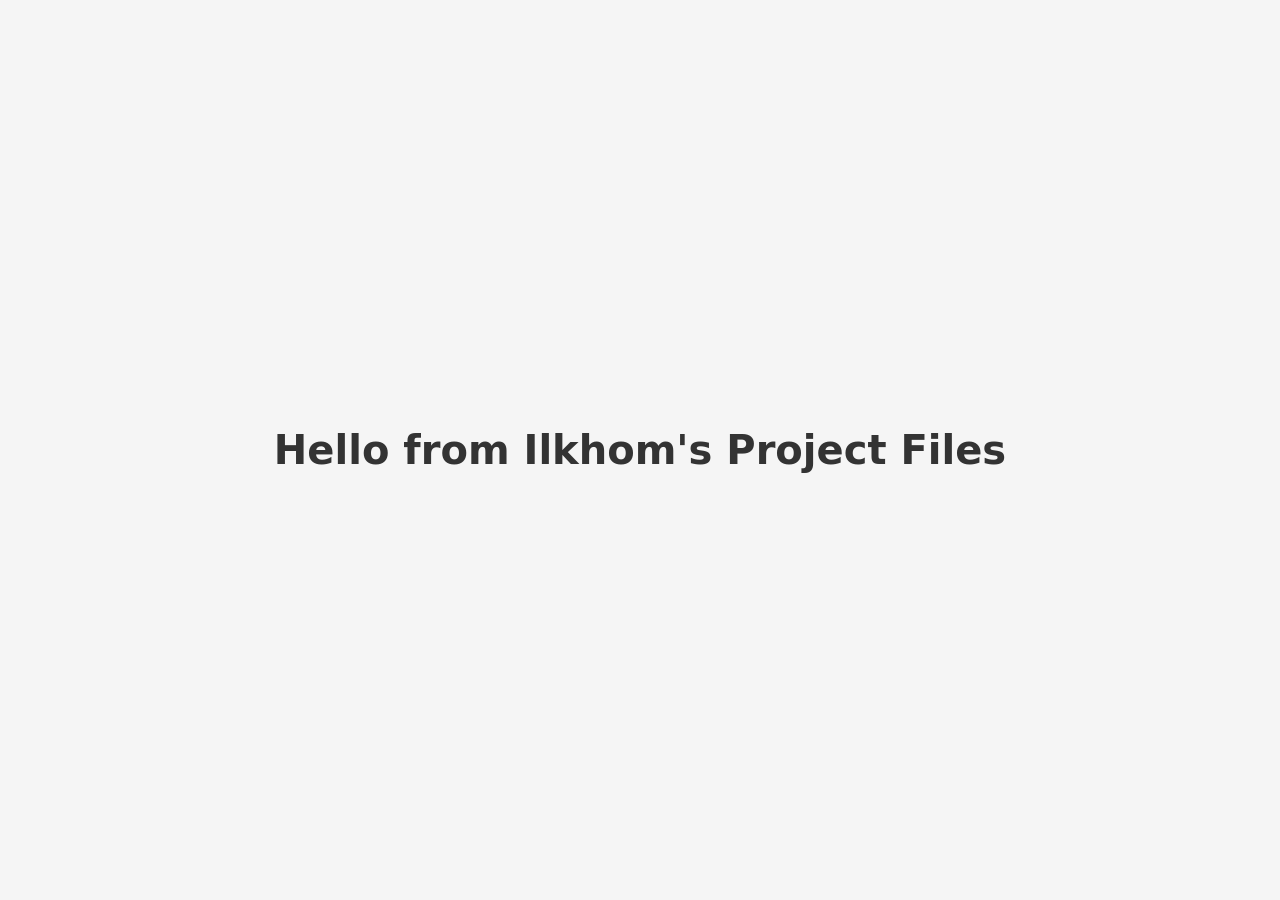
==== index.html @ 96d70157 "Add index.html with welcome heading Co-Authored-By: Claude Opus 4.6 (1M context) <noreply@anthropic." ====
<!DOCTYPE html>
<html lang="en">
<head>
    <meta charset="UTF-8">
    <meta name="viewport" content="width=device-width, initial-scale=1.0">
    <title>Ilkhom's Project Files</title>
    <style>
        body {
            font-family: system-ui, -apple-system, sans-serif;
            display: flex;
            justify-content: center;
            align-items: center;
            min-height: 100vh;
            margin: 0;
            background: #f5f5f5;
        }
        h1 {
            font-size: 2.5rem;
            color: #333;
        }
    </style>
</head>
<body>
    <h1>Hello from Ilkhom's Project Files</h1>
</body>
</html>
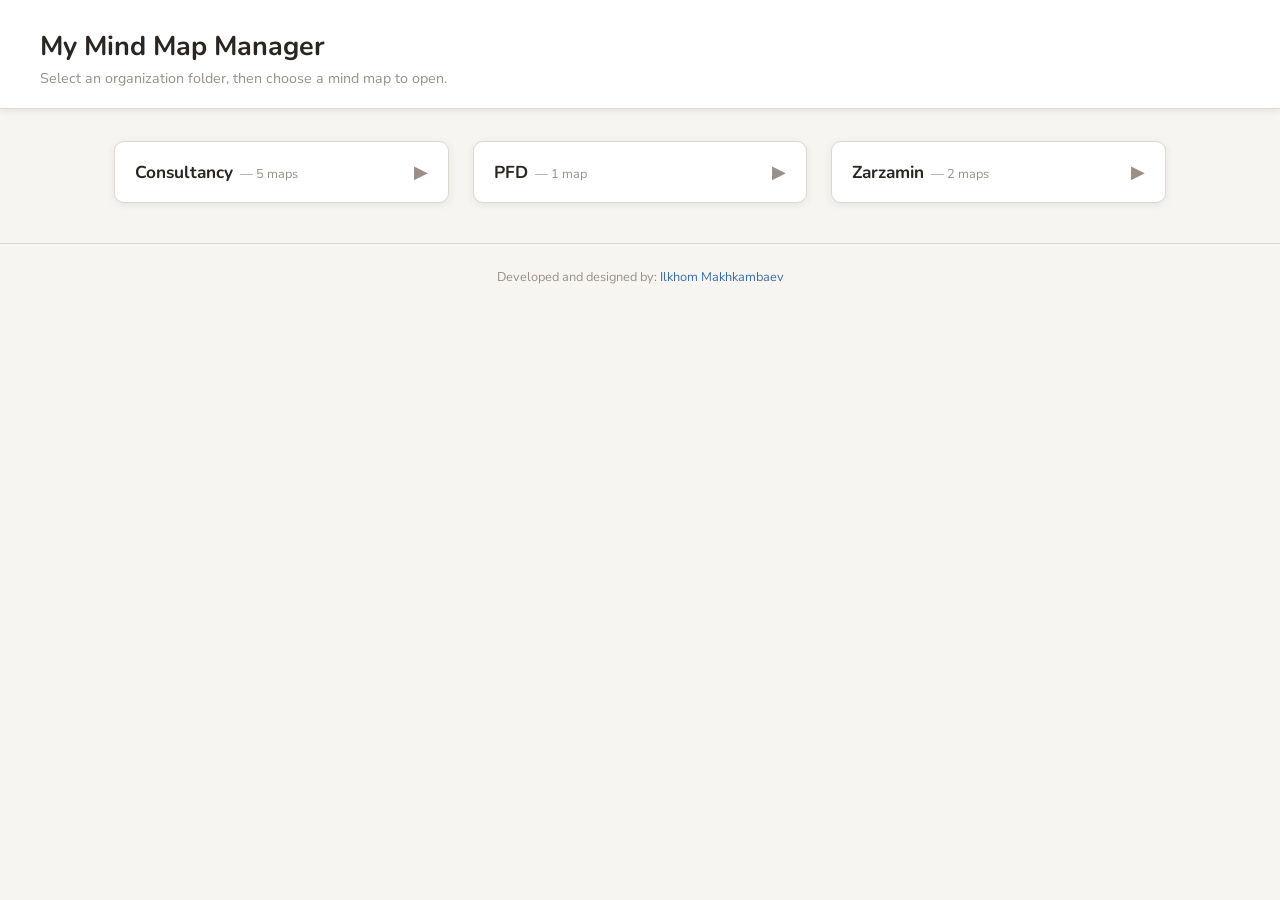
==== commit 124974cd: "Mind Map Editor v2.0 - modular rebuild Full rewrite as a modular web app with 7 JS modules (all unde" ====
--- a/index.html
+++ b/index.html
@@ -1,26 +1,35 @@
 <!DOCTYPE html>
 <html lang="en">
 <head>
-    <meta charset="UTF-8">
-    <meta name="viewport" content="width=device-width, initial-scale=1.0">
-    <title>Ilkhom's Project Files</title>
-    <style>
-        body {
-            font-family: system-ui, -apple-system, sans-serif;
-            display: flex;
-            justify-content: center;
-            align-items: center;
-            min-height: 100vh;
-            margin: 0;
-            background: #f5f5f5;
-        }
-        h1 {
-            font-size: 2.5rem;
-            color: #333;
-        }
-    </style>
+  <meta charset="UTF-8">
+  <meta name="viewport" content="width=device-width, initial-scale=1.0">
+  <title>My Mind Map Manager</title>
+  <!-- Google Fonts: Nunito (headings/nodes) + Nunito Sans (UI) -->
+  <link rel="preconnect" href="https://fonts.googleapis.com">
+  <link href="https://fonts.googleapis.com/css2?family=Nunito:wght@400;600;700&family=Nunito+Sans:wght@400;600;700&display=swap" rel="stylesheet">
+  <link rel="stylesheet" href="css/styles.css">
 </head>
 <body>
-    <h1>Hello from Ilkhom's Project Files</h1>
+
+  <!-- Header -->
+  <header class="home-header">
+    <h1>My Mind Map Manager</h1>
+    <p>Select an organization folder, then choose a mind map to open.</p>
+  </header>
+
+  <!-- Main content -->
+  <main class="home-container">
+    <div class="folders-grid" id="foldersGrid">
+      <!-- Folder cards are rendered by home.js -->
+    </div>
+  </main>
+
+  <!-- Footer -->
+  <footer class="home-footer">
+    Developed and designed by:
+    <a href="https://ilkhom-makhkambaev.mystrikingly.com/" target="_blank">Ilkhom Makhkambaev</a>
+  </footer>
+
+  <script src="js/home.js"></script>
 </body>
 </html>
--- a/css/styles.css
+++ b/css/styles.css
@@ -0,0 +1,619 @@
+/* ============================================================
+   MIND MAP MANAGER - SHARED STYLES
+   Used by both index.html (home) and editor.html
+   ============================================================ */
+
+/* --- CSS Variables (design tokens) --- */
+:root {
+  --bg:      #f7f5f2;
+  --toolbar: #ffffff;
+  --border:  #ddd8d0;
+  --text:    #2a2520;
+  --muted:   #9a9088;
+  --accent:  #3b6ea5;
+  --green:   #27a85f;
+  --red:     #c0392b;
+  --shadow:  0 2px 8px rgba(42,37,32,0.08);
+  --radius:  10px;
+}
+
+/* --- Reset & Base --- */
+*, *::before, *::after { box-sizing: border-box; margin: 0; padding: 0; }
+html { font-size: 15px; }
+body {
+  font-family: 'Nunito Sans', sans-serif;
+  background: var(--bg);
+  color: var(--text);
+  min-height: 100vh;
+}
+a { color: var(--accent); text-decoration: none; }
+a:hover { text-decoration: underline; }
+button {
+  font-family: 'Nunito Sans', sans-serif;
+  cursor: pointer;
+  border: none;
+  background: none;
+  font-size: 0.9rem;
+}
+
+/* ============================================================
+   HOME SCREEN STYLES
+   ============================================================ */
+
+/* --- Home Header --- */
+.home-header {
+  background: var(--toolbar);
+  border-bottom: 1px solid var(--border);
+  padding: 28px 40px 20px;
+  box-shadow: var(--shadow);
+}
+.home-header h1 {
+  font-family: 'Nunito', sans-serif;
+  font-size: 1.8rem;
+  color: var(--text);
+  margin-bottom: 4px;
+}
+.home-header p {
+  color: var(--muted);
+  font-size: 0.95rem;
+}
+
+/* --- Home Container --- */
+.home-container {
+  max-width: 1100px;
+  margin: 32px auto;
+  padding: 0 24px;
+}
+
+/* --- Folder Cards Grid --- */
+.folders-grid {
+  display: grid;
+  grid-template-columns: repeat(auto-fill, minmax(320px, 1fr));
+  gap: 24px;
+  margin-bottom: 40px;
+}
+
+/* --- Folder Card --- */
+.folder-card {
+  background: var(--toolbar);
+  border: 1px solid var(--border);
+  border-radius: var(--radius);
+  box-shadow: var(--shadow);
+  overflow: hidden;
+  transition: box-shadow 0.2s;
+}
+.folder-card:hover {
+  box-shadow: 0 4px 16px rgba(42,37,32,0.12);
+}
+
+/* Folder card header (clickable) */
+.folder-header {
+  display: flex;
+  align-items: center;
+  justify-content: space-between;
+  padding: 18px 20px;
+  cursor: pointer;
+  user-select: none;
+}
+.folder-header:hover { background: rgba(59,110,165,0.04); }
+.folder-title {
+  font-family: 'Nunito', sans-serif;
+  font-size: 1.15rem;
+  font-weight: 700;
+}
+.folder-count {
+  color: var(--muted);
+  font-size: 0.85rem;
+}
+.folder-chevron {
+  font-size: 1.2rem;
+  color: var(--muted);
+  transition: transform 0.2s;
+}
+.folder-card.open .folder-chevron { transform: rotate(90deg); }
+
+/* Map list inside folder (hidden by default) */
+.folder-maps {
+  display: none;
+  border-top: 1px solid var(--border);
+  padding: 8px 0;
+}
+.folder-card.open .folder-maps { display: block; }
+
+/* Individual map item */
+.map-item {
+  display: flex;
+  align-items: center;
+  justify-content: space-between;
+  padding: 10px 20px;
+  cursor: pointer;
+  transition: background 0.15s;
+}
+.map-item:hover { background: rgba(59,110,165,0.06); }
+.map-name {
+  font-size: 0.95rem;
+  font-weight: 600;
+}
+.map-icon {
+  width: 18px;
+  height: 18px;
+  color: var(--accent);
+}
+
+/* New map button inside folder */
+.new-map-btn {
+  display: flex;
+  align-items: center;
+  gap: 6px;
+  padding: 10px 20px;
+  color: var(--accent);
+  font-weight: 600;
+  width: 100%;
+  transition: background 0.15s;
+}
+.new-map-btn:hover { background: rgba(59,110,165,0.06); }
+
+/* --- Footer --- */
+.home-footer {
+  text-align: center;
+  padding: 24px;
+  color: var(--muted);
+  font-size: 0.85rem;
+  border-top: 1px solid var(--border);
+  margin-top: 40px;
+}
+
+/* ============================================================
+   EDITOR STYLES
+   ============================================================ */
+
+/* --- Editor Layout (full viewport) --- */
+.editor-wrap {
+  display: flex;
+  flex-direction: column;
+  height: 100vh;
+  overflow: hidden;
+}
+
+/* --- Top Toolbar --- */
+.toolbar {
+  display: flex;
+  align-items: center;
+  gap: 10px;
+  background: var(--toolbar);
+  border-bottom: 1px solid var(--border);
+  padding: 6px 14px;
+  box-shadow: var(--shadow);
+  z-index: 100;
+  flex-shrink: 0;
+  min-height: 46px;
+  flex-wrap: wrap;
+}
+.toolbar-title {
+  font-family: 'Nunito', sans-serif;
+  font-size: 1.05rem;
+  font-weight: 700;
+  border: 1px solid transparent;
+  background: none;
+  padding: 3px 8px;
+  border-radius: 4px;
+  color: var(--text);
+  min-width: 120px;
+}
+.toolbar-title:focus {
+  border-color: var(--accent);
+  outline: none;
+}
+.toolbar .sep {
+  width: 1px;
+  height: 24px;
+  background: var(--border);
+  margin: 0 4px;
+}
+
+/* Toolbar buttons */
+.tb-btn {
+  padding: 5px 12px;
+  border-radius: 6px;
+  font-weight: 600;
+  font-size: 0.85rem;
+  color: var(--text);
+  transition: background 0.15s;
+}
+.tb-btn:hover { background: rgba(42,37,32,0.06); }
+.tb-btn.primary {
+  background: var(--accent);
+  color: #fff;
+}
+.tb-btn.primary:hover { background: #2d5a8a; }
+
+/* Color swatches in toolbar */
+.color-swatches {
+  display: flex;
+  gap: 4px;
+  align-items: center;
+}
+.color-swatch {
+  width: 22px;
+  height: 22px;
+  border-radius: 50%;
+  border: 2px solid var(--border);
+  cursor: pointer;
+  transition: transform 0.15s, border-color 0.15s;
+}
+.color-swatch:hover { transform: scale(1.15); }
+.color-swatch.active { border-color: var(--text); transform: scale(1.15); }
+
+/* Toolbar credits (right side) */
+.toolbar-credits {
+  margin-left: auto;
+  color: var(--muted);
+  font-size: 0.75rem;
+  white-space: nowrap;
+}
+
+/* Zoom badge */
+.zoom-badge {
+  position: fixed;
+  bottom: 16px;
+  right: 16px;
+  background: var(--toolbar);
+  border: 1px solid var(--border);
+  border-radius: 6px;
+  padding: 4px 10px;
+  font-size: 0.8rem;
+  color: var(--muted);
+  z-index: 200;
+  box-shadow: var(--shadow);
+}
+
+/* --- Format Panel (below toolbar) --- */
+.format-panel {
+  display: none;
+  align-items: center;
+  gap: 8px;
+  background: var(--toolbar);
+  border-bottom: 1px solid var(--border);
+  padding: 5px 14px;
+  z-index: 99;
+  flex-shrink: 0;
+  flex-wrap: wrap;
+  min-height: 38px;
+}
+.format-panel.visible { display: flex; }
+
+/* Format panel controls */
+.fp-label {
+  font-size: 0.78rem;
+  color: var(--muted);
+  font-weight: 600;
+}
+.fp-select, .fp-input {
+  font-family: 'Nunito Sans', sans-serif;
+  font-size: 0.82rem;
+  padding: 3px 6px;
+  border: 1px solid var(--border);
+  border-radius: 4px;
+  background: #fff;
+  color: var(--text);
+}
+.fp-select { min-width: 100px; }
+.fp-input { width: 52px; text-align: center; }
+.fp-input[type="color"] {
+  width: 28px;
+  height: 26px;
+  padding: 1px;
+  cursor: pointer;
+}
+.fp-toggle {
+  width: 28px;
+  height: 28px;
+  border: 1px solid var(--border);
+  border-radius: 4px;
+  font-weight: 700;
+  font-size: 0.85rem;
+  display: flex;
+  align-items: center;
+  justify-content: center;
+  transition: background 0.15s;
+}
+.fp-toggle:hover { background: rgba(42,37,32,0.06); }
+.fp-toggle.active { background: var(--accent); color: #fff; border-color: var(--accent); }
+.fp-shape-btn {
+  width: 26px;
+  height: 26px;
+  border: 1px solid var(--border);
+  border-radius: 4px;
+  display: flex;
+  align-items: center;
+  justify-content: center;
+  transition: background 0.15s;
+}
+.fp-shape-btn:hover { background: rgba(42,37,32,0.06); }
+.fp-shape-btn.active { background: var(--accent); color: #fff; border-color: var(--accent); }
+.fp-range {
+  width: 80px;
+  accent-color: var(--accent);
+}
+
+/* --- Canvas Area --- */
+.canvas-container {
+  flex: 1;
+  position: relative;
+  overflow: hidden;
+  background: var(--bg);
+  cursor: grab;
+}
+.canvas-container.panning { cursor: grabbing; }
+
+/* The actual canvas surface that gets transformed */
+#canvas {
+  position: absolute;
+  top: 0;
+  left: 0;
+  width: 5000px;
+  height: 4000px;
+  /* Dot grid background */
+  background-image: radial-gradient(circle, #d4cfc8 1px, transparent 1px);
+  background-size: 24px 24px;
+  transform-origin: 0 0;
+}
+
+/* --- SVG layer for edges (sits behind nodes) --- */
+#edge-svg {
+  position: absolute;
+  top: 0;
+  left: 0;
+  width: 5000px;
+  height: 4000px;
+  pointer-events: none;
+}
+#edge-svg path, #edge-svg line {
+  pointer-events: stroke;
+  cursor: pointer;
+}
+
+/* --- Node Styles --- */
+.mm-node {
+  position: absolute;
+  min-width: 80px;
+  min-height: 36px;
+  padding: 8px 14px;
+  border-radius: 8px;
+  background: #fff;
+  border: 2px solid #c8c0b8;
+  cursor: grab;
+  user-select: none;
+  font-family: 'Nunito', sans-serif;
+  font-size: 13px;
+  line-height: 1.4;
+  display: flex;
+  align-items: center;
+  justify-content: flex-start;
+  word-wrap: break-word;
+  transition: box-shadow 0.15s;
+}
+.mm-node:hover { box-shadow: 0 2px 10px rgba(42,37,32,0.12); }
+.mm-node.selected {
+  box-shadow: 0 0 0 2px var(--accent), 0 2px 10px rgba(59,110,165,0.2);
+}
+.mm-node.multi-selected {
+  box-shadow: 0 0 0 2px var(--green), 0 2px 10px rgba(39,168,95,0.2);
+}
+
+/* Note nodes */
+.mm-node.note {
+  border-style: dashed;
+  opacity: 0.85;
+  font-style: italic;
+  font-size: 12px;
+}
+
+/* Shape: square */
+.mm-node.shape-square { border-radius: 0; }
+/* Shape: circle */
+.mm-node.shape-circle { border-radius: 50%; justify-content: center; text-align: center; }
+/* Shape: diamond */
+.mm-node.shape-diamond {
+  transform: rotate(45deg);
+  border-radius: 4px;
+}
+.mm-node.shape-diamond .node-text { transform: rotate(-45deg); }
+
+/* Node text span */
+.node-text {
+  flex: 1;
+  pointer-events: none;
+  overflow: hidden;
+}
+
+/* Inline editing textarea */
+.node-edit-textarea {
+  position: absolute;
+  top: 4px;
+  left: 4px;
+  right: 4px;
+  bottom: 4px;
+  border: none;
+  background: transparent;
+  font: inherit;
+  color: inherit;
+  resize: none;
+  outline: none;
+  padding: 4px;
+  line-height: 1.4;
+}
+
+/* --- Node Action Buttons (visible when selected) --- */
+.node-actions {
+  display: none;
+  position: absolute;
+}
+.mm-node.selected .node-actions,
+.mm-node.multi-selected .node-actions { display: block; }
+
+/* Delete button: top-right */
+.node-delete {
+  position: absolute;
+  top: -12px;
+  right: -12px;
+  width: 22px;
+  height: 22px;
+  border-radius: 50%;
+  background: var(--red);
+  color: #fff;
+  font-size: 12px;
+  display: flex;
+  align-items: center;
+  justify-content: center;
+  box-shadow: var(--shadow);
+  z-index: 10;
+}
+
+/* Add child button: bottom center */
+.node-add-child {
+  position: absolute;
+  bottom: -14px;
+  left: 50%;
+  transform: translateX(-50%);
+  width: 22px;
+  height: 22px;
+  border-radius: 50%;
+  background: var(--green);
+  color: #fff;
+  font-size: 14px;
+  display: flex;
+  align-items: center;
+  justify-content: center;
+  box-shadow: var(--shadow);
+  z-index: 10;
+}
+
+/* Collapse toggle */
+.node-collapse {
+  position: absolute;
+  bottom: -14px;
+  left: calc(50% + 18px);
+  width: 20px;
+  height: 20px;
+  border-radius: 50%;
+  background: var(--toolbar);
+  border: 1px solid var(--border);
+  font-size: 11px;
+  display: flex;
+  align-items: center;
+  justify-content: center;
+  box-shadow: var(--shadow);
+  z-index: 10;
+  color: var(--text);
+  font-weight: 700;
+}
+
+/* Connect handle: right edge */
+.node-connect {
+  position: absolute;
+  top: 50%;
+  right: -10px;
+  transform: translateY(-50%);
+  width: 16px;
+  height: 16px;
+  border-radius: 50%;
+  background: #e07b3a;
+  border: 2px solid #fff;
+  cursor: crosshair;
+  z-index: 10;
+  box-shadow: var(--shadow);
+}
+
+/* Resize handle: bottom-right corner */
+.node-resize {
+  position: absolute;
+  bottom: -4px;
+  right: -4px;
+  width: 14px;
+  height: 14px;
+  cursor: nwse-resize;
+  z-index: 10;
+  opacity: 0.5;
+}
+.node-resize::after {
+  content: '';
+  position: absolute;
+  bottom: 2px;
+  right: 2px;
+  width: 8px;
+  height: 8px;
+  border-right: 2px solid var(--muted);
+  border-bottom: 2px solid var(--muted);
+}
+
+/* Google Drive link icon on node */
+.node-link-icon {
+  position: absolute;
+  top: 50%;
+  right: 6px;
+  transform: translateY(-50%);
+  width: 18px;
+  height: 18px;
+  cursor: pointer;
+  opacity: 0.7;
+  z-index: 5;
+}
+.node-link-icon:hover { opacity: 1; }
+
+/* --- Rubber Band Selection --- */
+.rubber-band {
+  position: absolute;
+  border: 1.5px dashed var(--accent);
+  background: rgba(59,110,165,0.08);
+  pointer-events: none;
+  z-index: 50;
+  display: none;
+}
+
+/* --- Right-Click Context Menu --- */
+.context-menu {
+  position: fixed;
+  background: var(--toolbar);
+  border: 1px solid var(--border);
+  border-radius: 8px;
+  box-shadow: 0 4px 16px rgba(42,37,32,0.15);
+  padding: 4px 0;
+  z-index: 500;
+  min-width: 180px;
+  display: none;
+}
+.context-menu.visible { display: block; }
+.ctx-item {
+  padding: 8px 16px;
+  font-size: 0.85rem;
+  cursor: pointer;
+  display: flex;
+  align-items: center;
+  gap: 8px;
+  transition: background 0.1s;
+}
+.ctx-item:hover { background: rgba(59,110,165,0.08); }
+.ctx-sep {
+  height: 1px;
+  background: var(--border);
+  margin: 4px 0;
+}
+
+/* --- Edge selection highlight --- */
+#edge-svg .edge-path { stroke-linecap: round; }
+#edge-svg .edge-hit { stroke: transparent; stroke-width: 12; fill: none; cursor: pointer; pointer-events: stroke; }
+#edge-svg .edge-path.selected { stroke: var(--red) !important; }
+#edge-svg .edge-label {
+  font-family: 'Nunito Sans', sans-serif;
+  font-size: 11px;
+  fill: var(--text);
+  pointer-events: none;
+}
+
+/* --- Connection drag line --- */
+.connect-line {
+  position: absolute;
+  pointer-events: none;
+  z-index: 60;
+}
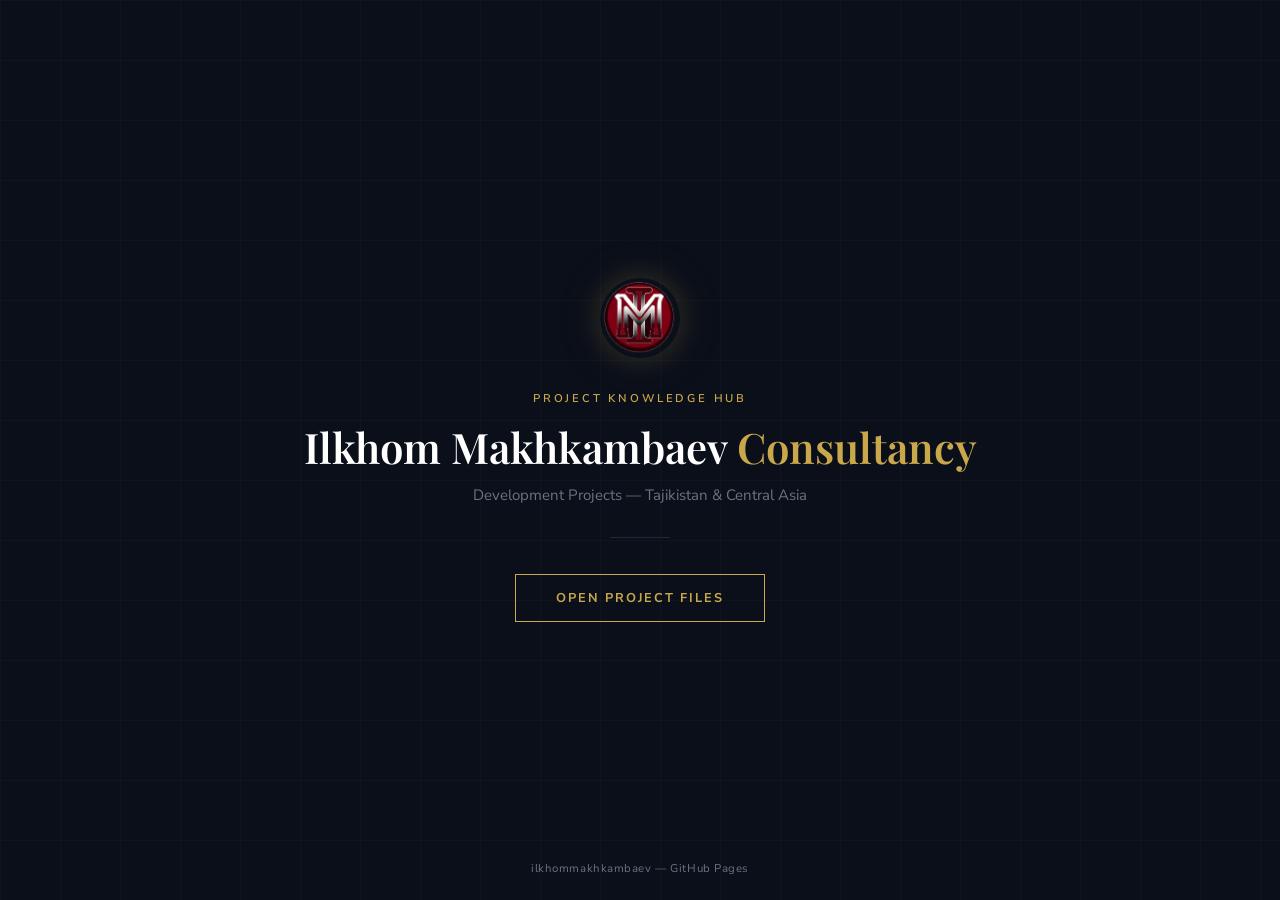
==== commit dbcee4be: "Design overhaul - professional project hub Co-Authored-By: Claude Opus 4.6 (1M context) <noreply@ant" ====
--- a/index.html
+++ b/index.html
@@ -3,33 +3,24 @@
 <head>
   <meta charset="UTF-8">
   <meta name="viewport" content="width=device-width, initial-scale=1.0">
-  <title>My Mind Map Manager</title>
-  <!-- Google Fonts: Nunito (headings/nodes) + Nunito Sans (UI) -->
+  <title>Project Knowledge Hub</title>
   <link rel="preconnect" href="https://fonts.googleapis.com">
-  <link href="https://fonts.googleapis.com/css2?family=Nunito:wght@400;600;700&family=Nunito+Sans:wght@400;600;700&display=swap" rel="stylesheet">
+  <link href="https://fonts.googleapis.com/css2?family=Playfair+Display:wght@400;500;600;700&family=Nunito+Sans:wght@400;600;700&display=swap" rel="stylesheet">
   <link rel="stylesheet" href="css/styles.css">
 </head>
-<body>
+<body class="dark-landing">
 
-  <!-- Header -->
-  <header class="home-header">
-    <h1>My Mind Map Manager</h1>
-    <p>Select an organization folder, then choose a mind map to open.</p>
-  </header>
+  <div class="landing-wrapper">
+    <div class="landing-center">
+      <img src="logo.png" alt="Logo" class="landing-logo">
+      <p class="landing-label">PROJECT KNOWLEDGE HUB</p>
+      <h1 class="landing-title">Ilkhom Makhkambaev <span class="landing-title-accent">Consultancy</span></h1>
+      <p class="landing-subtitle">Development Projects &mdash; Tajikistan &amp; Central Asia</p>
+      <div class="landing-divider"></div>
+      <a href="projects.html" class="landing-btn">OPEN PROJECT FILES</a>
+    </div>
+    <footer class="landing-footer">ilkhommakhkambaev &mdash; GitHub Pages</footer>
+  </div>
 
-  <!-- Main content -->
-  <main class="home-container">
-    <div class="folders-grid" id="foldersGrid">
-      <!-- Folder cards are rendered by home.js -->
-    </div>
-  </main>
-
-  <!-- Footer -->
-  <footer class="home-footer">
-    Developed and designed by:
-    <a href="https://ilkhom-makhkambaev.mystrikingly.com/" target="_blank">Ilkhom Makhkambaev</a>
-  </footer>
-
-  <script src="js/home.js"></script>
 </body>
 </html>
--- a/css/styles.css
+++ b/css/styles.css
@@ -1,9 +1,10 @@
 /* ============================================================
-   MIND MAP MANAGER - SHARED STYLES
-   Used by both index.html (home) and editor.html
+   MIND MAP MANAGER - ALL STYLES
+   - Dark theme: index.html (landing) and projects.html
+   - Light theme: editor.html (unchanged)
    ============================================================ */
 
-/* --- CSS Variables (design tokens) --- */
+/* ===== LIGHT THEME VARIABLES (editor) ===== */
 :root {
   --bg:      #f7f5f2;
   --toolbar: #ffffff;
@@ -17,367 +18,409 @@
   --radius:  10px;
 }
 
-/* --- Reset & Base --- */
+/* ===== DARK THEME VARIABLES ===== */
+.dark-landing, .dark-projects {
+  --dk-bg:       #0a0f1a;
+  --dk-card:     #111827;
+  --dk-gold:     #c9a84c;
+  --dk-text:     #ffffff;
+  --dk-muted:    #6b7280;
+  --dk-border:   #1f2937;
+  --dk-active:   #22c55e;
+  --dk-review:   #eab308;
+  --dk-complete: #3b82f6;
+  --dk-process:  #f97316;
+}
+
+/* ===== BASE RESET ===== */
 *, *::before, *::after { box-sizing: border-box; margin: 0; padding: 0; }
 html { font-size: 15px; }
-body {
-  font-family: 'Nunito Sans', sans-serif;
-  background: var(--bg);
-  color: var(--text);
-  min-height: 100vh;
-}
+body { font-family: 'Nunito Sans', sans-serif; background: var(--bg); color: var(--text); min-height: 100vh; }
 a { color: var(--accent); text-decoration: none; }
 a:hover { text-decoration: underline; }
-button {
+button { font-family: 'Nunito Sans', sans-serif; cursor: pointer; border: none; background: none; font-size: 0.9rem; }
+
+
+/* ==========================================================
+   DARK LANDING PAGE (index.html)
+   ========================================================== */
+.dark-landing {
+  background: var(--dk-bg);
+  color: var(--dk-text);
   font-family: 'Nunito Sans', sans-serif;
-  cursor: pointer;
-  border: none;
-  background: none;
-  font-size: 0.9rem;
-}
-
-/* ============================================================
-   HOME SCREEN STYLES
-   ============================================================ */
-
-/* --- Home Header --- */
-.home-header {
-  background: var(--toolbar);
-  border-bottom: 1px solid var(--border);
-  padding: 28px 40px 20px;
-  box-shadow: var(--shadow);
-}
-.home-header h1 {
-  font-family: 'Nunito', sans-serif;
-  font-size: 1.8rem;
-  color: var(--text);
-  margin-bottom: 4px;
-}
-.home-header p {
-  color: var(--muted);
-  font-size: 0.95rem;
-}
-
-/* --- Home Container --- */
-.home-container {
-  max-width: 1100px;
-  margin: 32px auto;
-  padding: 0 24px;
-}
-
-/* --- Folder Cards Grid --- */
-.folders-grid {
-  display: grid;
-  grid-template-columns: repeat(auto-fill, minmax(320px, 1fr));
-  gap: 24px;
-  margin-bottom: 40px;
-}
-
-/* --- Folder Card --- */
-.folder-card {
-  background: var(--toolbar);
-  border: 1px solid var(--border);
-  border-radius: var(--radius);
-  box-shadow: var(--shadow);
-  overflow: hidden;
-  transition: box-shadow 0.2s;
-}
-.folder-card:hover {
-  box-shadow: 0 4px 16px rgba(42,37,32,0.12);
-}
-
-/* Folder card header (clickable) */
-.folder-header {
-  display: flex;
-  align-items: center;
-  justify-content: space-between;
-  padding: 18px 20px;
-  cursor: pointer;
-  user-select: none;
-}
-.folder-header:hover { background: rgba(59,110,165,0.04); }
-.folder-title {
-  font-family: 'Nunito', sans-serif;
-  font-size: 1.15rem;
-  font-weight: 700;
-}
-.folder-count {
-  color: var(--muted);
-  font-size: 0.85rem;
-}
-.folder-chevron {
-  font-size: 1.2rem;
-  color: var(--muted);
-  transition: transform 0.2s;
-}
-.folder-card.open .folder-chevron { transform: rotate(90deg); }
-
-/* Map list inside folder (hidden by default) */
-.folder-maps {
-  display: none;
-  border-top: 1px solid var(--border);
-  padding: 8px 0;
-}
-.folder-card.open .folder-maps { display: block; }
-
-/* Individual map item */
-.map-item {
-  display: flex;
-  align-items: center;
-  justify-content: space-between;
-  padding: 10px 20px;
-  cursor: pointer;
-  transition: background 0.15s;
-}
-.map-item:hover { background: rgba(59,110,165,0.06); }
-.map-name {
-  font-size: 0.95rem;
-  font-weight: 600;
-}
-.map-icon {
-  width: 18px;
-  height: 18px;
-  color: var(--accent);
-}
-
-/* New map button inside folder */
-.new-map-btn {
-  display: flex;
-  align-items: center;
-  gap: 6px;
-  padding: 10px 20px;
-  color: var(--accent);
-  font-weight: 600;
-  width: 100%;
-  transition: background 0.15s;
-}
-.new-map-btn:hover { background: rgba(59,110,165,0.06); }
-
-/* --- Footer --- */
-.home-footer {
-  text-align: center;
-  padding: 24px;
-  color: var(--muted);
-  font-size: 0.85rem;
-  border-top: 1px solid var(--border);
-  margin-top: 40px;
-}
-
-/* ============================================================
-   EDITOR STYLES
-   ============================================================ */
-
-/* --- Editor Layout (full viewport) --- */
-.editor-wrap {
+  background-image:
+    linear-gradient(rgba(255,255,255,0.02) 1px, transparent 1px),
+    linear-gradient(90deg, rgba(255,255,255,0.02) 1px, transparent 1px);
+  background-size: 60px 60px;
+}
+
+.landing-wrapper {
+  min-height: 100vh;
   display: flex;
   flex-direction: column;
-  height: 100vh;
-  overflow: hidden;
-}
-
-/* --- Top Toolbar --- */
-.toolbar {
+  align-items: center;
+  justify-content: center;
+}
+
+.landing-center {
+  text-align: center;
+  padding: 40px 24px;
+}
+
+.landing-logo {
+  width: 80px;
+  height: 80px;
+  border-radius: 50%;
+  object-fit: cover;
+  margin-bottom: 28px;
+  box-shadow: 0 0 30px rgba(201,168,76,0.2), 0 0 60px rgba(201,168,76,0.08);
+}
+
+.landing-label {
+  font-size: 0.75rem;
+  letter-spacing: 0.25em;
+  text-transform: uppercase;
+  color: var(--dk-gold);
+  font-weight: 600;
+  margin-bottom: 16px;
+}
+
+.landing-title {
+  font-family: 'Playfair Display', serif;
+  font-size: 2.8rem;
+  font-weight: 600;
+  line-height: 1.2;
+  margin-bottom: 12px;
+  color: var(--dk-text);
+}
+
+.landing-title-accent {
+  color: var(--dk-gold);
+}
+
+.landing-subtitle {
+  font-size: 1rem;
+  color: var(--dk-muted);
+  margin-bottom: 32px;
+}
+
+.landing-divider {
+  width: 60px;
+  height: 1px;
+  background: var(--dk-border);
+  margin: 0 auto 36px;
+}
+
+.landing-btn {
+  display: inline-block;
+  padding: 14px 40px;
+  border: 1px solid var(--dk-gold);
+  color: var(--dk-gold);
+  font-size: 0.85rem;
+  font-weight: 700;
+  letter-spacing: 0.15em;
+  text-decoration: none;
+  transition: background 0.3s, color 0.3s;
+}
+
+.landing-btn:hover {
+  background: var(--dk-gold);
+  color: var(--dk-bg);
+  text-decoration: none;
+}
+
+.landing-footer {
+  position: absolute;
+  bottom: 24px;
+  font-size: 0.75rem;
+  color: var(--dk-muted);
+  letter-spacing: 0.05em;
+}
+
+
+/* ==========================================================
+   DARK PROJECTS PAGE (projects.html)
+   ========================================================== */
+.dark-projects {
+  background: var(--dk-bg);
+  color: var(--dk-text);
+  font-family: 'Nunito Sans', sans-serif;
+}
+
+.projects-wrapper {
+  max-width: 1000px;
+  margin: 0 auto;
+  padding: 48px 24px 32px;
+  min-height: 100vh;
   display: flex;
-  align-items: center;
-  gap: 10px;
-  background: var(--toolbar);
-  border-bottom: 1px solid var(--border);
-  padding: 6px 14px;
-  box-shadow: var(--shadow);
-  z-index: 100;
-  flex-shrink: 0;
-  min-height: 46px;
+  flex-direction: column;
+}
+
+.projects-header {
+  display: flex;
+  align-items: flex-start;
+  justify-content: space-between;
+  margin-bottom: 32px;
+}
+
+.projects-label {
+  font-size: 0.7rem;
+  letter-spacing: 0.2em;
+  text-transform: uppercase;
+  color: var(--dk-gold);
+  font-weight: 600;
+  margin-bottom: 6px;
+}
+
+.projects-title {
+  font-family: 'Playfair Display', serif;
+  font-size: 2rem;
+  font-weight: 600;
+  color: var(--dk-text);
+}
+
+.projects-back {
+  font-size: 0.8rem;
+  font-weight: 600;
+  letter-spacing: 0.1em;
+  color: var(--dk-muted);
+  text-decoration: none;
+  padding-top: 8px;
+  transition: color 0.2s;
+}
+.projects-back:hover {
+  color: var(--dk-gold);
+  text-decoration: none;
+}
+
+/* --- Filters --- */
+.projects-filters {
+  display: flex;
+  gap: 12px;
+  margin-bottom: 24px;
   flex-wrap: wrap;
 }
-.toolbar-title {
-  font-family: 'Nunito', sans-serif;
-  font-size: 1.05rem;
+
+.projects-search {
+  flex: 1;
+  min-width: 200px;
+  padding: 10px 16px;
+  background: var(--dk-card);
+  border: 1px solid var(--dk-border);
+  border-radius: 6px;
+  color: var(--dk-text);
+  font-family: 'Nunito Sans', sans-serif;
+  font-size: 0.9rem;
+  outline: none;
+  transition: border-color 0.2s;
+}
+.projects-search::placeholder { color: var(--dk-muted); }
+.projects-search:focus { border-color: var(--dk-gold); }
+
+.projects-select {
+  padding: 10px 16px;
+  background: var(--dk-card);
+  border: 1px solid var(--dk-border);
+  border-radius: 6px;
+  color: var(--dk-text);
+  font-family: 'Nunito Sans', sans-serif;
+  font-size: 0.85rem;
+  outline: none;
+  cursor: pointer;
+  transition: border-color 0.2s;
+}
+.projects-select:focus { border-color: var(--dk-gold); }
+
+/* --- Table --- */
+.projects-table-wrap {
+  flex: 1;
+  overflow-x: auto;
+}
+
+.projects-table {
+  width: 100%;
+  border-collapse: collapse;
+}
+
+.projects-table thead th {
+  font-size: 0.7rem;
+  letter-spacing: 0.12em;
+  text-transform: uppercase;
+  color: var(--dk-muted);
+  font-weight: 600;
+  text-align: left;
+  padding: 12px 16px;
+  border-bottom: 1px solid var(--dk-border);
+}
+
+.projects-table .col-num { width: 50px; }
+.projects-table .col-action { width: 70px; text-align: right; }
+
+.project-row td {
+  padding: 14px 16px;
+  border-bottom: 1px solid var(--dk-border);
+  vertical-align: middle;
+}
+
+.project-row:hover {
+  background: rgba(255,255,255,0.03);
+}
+
+.project-row .col-num {
+  color: var(--dk-muted);
+  font-size: 0.85rem;
+  font-weight: 600;
+}
+
+.project-name-text {
   font-weight: 700;
-  border: 1px solid transparent;
-  background: none;
-  padding: 3px 8px;
-  border-radius: 4px;
-  color: var(--text);
-  min-width: 120px;
-}
-.toolbar-title:focus {
-  border-color: var(--accent);
-  outline: none;
-}
-.toolbar .sep {
-  width: 1px;
-  height: 24px;
-  background: var(--border);
-  margin: 0 4px;
-}
-
-/* Toolbar buttons */
-.tb-btn {
-  padding: 5px 12px;
-  border-radius: 6px;
-  font-weight: 600;
+  color: var(--dk-text);
+}
+
+.project-row .col-org {
+  color: var(--dk-muted);
+  font-size: 0.9rem;
+}
+
+.muted-text {
+  color: var(--dk-muted);
+  font-style: italic;
   font-size: 0.85rem;
-  color: var(--text);
-  transition: background 0.15s;
-}
+}
+
+/* Status badges */
+.status-badge {
+  display: inline-block;
+  padding: 3px 12px;
+  border-radius: 20px;
+  font-size: 0.75rem;
+  font-weight: 600;
+  letter-spacing: 0.03em;
+}
+
+.status-active {
+  color: var(--dk-active);
+  border: 1px solid var(--dk-active);
+}
+
+.status-review {
+  color: var(--dk-review);
+  border: 1px solid var(--dk-review);
+}
+
+.status-completed {
+  color: var(--dk-complete);
+  border: 1px solid var(--dk-complete);
+}
+
+.status-on-process {
+  color: var(--dk-process);
+  border: 1px solid var(--dk-process);
+}
+
+/* Open link */
+.open-link {
+  font-size: 0.75rem;
+  font-weight: 700;
+  letter-spacing: 0.1em;
+  color: var(--dk-gold);
+  text-decoration: none;
+  transition: opacity 0.2s;
+}
+.open-link:hover {
+  opacity: 0.7;
+  text-decoration: none;
+}
+
+/* Empty row */
+.empty-row td {
+  opacity: 0.5;
+}
+
+/* Footer */
+.projects-footer {
+  padding: 20px 0;
+  font-size: 0.8rem;
+  color: var(--dk-muted);
+  border-top: 1px solid var(--dk-border);
+  margin-top: 16px;
+}
+
+
+/* ==========================================================
+   EDITOR LAYOUT (unchanged - light theme)
+   ========================================================== */
+.editor-wrap { display: flex; flex-direction: column; height: 100vh; overflow: hidden; }
+
+/* --- Toolbar --- */
+.toolbar { display: flex; align-items: center; gap: 10px; background: var(--toolbar); border-bottom: 1px solid var(--border); padding: 6px 14px; box-shadow: var(--shadow); z-index: 100; flex-shrink: 0; min-height: 46px; flex-wrap: wrap; }
+.toolbar-title { font-family: 'Nunito', sans-serif; font-size: 1.05rem; font-weight: 700; border: 1px solid transparent; background: none; padding: 3px 8px; border-radius: 4px; color: var(--text); min-width: 120px; }
+.toolbar-title:focus { border-color: var(--accent); outline: none; }
+.toolbar .sep { width: 1px; height: 24px; background: var(--border); margin: 0 4px; }
+.tb-btn { padding: 5px 12px; border-radius: 6px; font-weight: 600; font-size: 0.85rem; color: var(--text); transition: background 0.15s; }
 .tb-btn:hover { background: rgba(42,37,32,0.06); }
-.tb-btn.primary {
-  background: var(--accent);
-  color: #fff;
-}
+.tb-btn.primary { background: var(--accent); color: #fff; }
 .tb-btn.primary:hover { background: #2d5a8a; }
-
-/* Color swatches in toolbar */
-.color-swatches {
-  display: flex;
-  gap: 4px;
-  align-items: center;
-}
-.color-swatch {
-  width: 22px;
-  height: 22px;
-  border-radius: 50%;
-  border: 2px solid var(--border);
-  cursor: pointer;
-  transition: transform 0.15s, border-color 0.15s;
-}
+.color-swatches { display: flex; gap: 4px; align-items: center; }
+.color-swatch { width: 22px; height: 22px; border-radius: 50%; border: 2px solid var(--border); cursor: pointer; transition: transform 0.15s; }
 .color-swatch:hover { transform: scale(1.15); }
-.color-swatch.active { border-color: var(--text); transform: scale(1.15); }
-
-/* Toolbar credits (right side) */
-.toolbar-credits {
-  margin-left: auto;
-  color: var(--muted);
-  font-size: 0.75rem;
-  white-space: nowrap;
-}
-
-/* Zoom badge */
-.zoom-badge {
-  position: fixed;
-  bottom: 16px;
-  right: 16px;
-  background: var(--toolbar);
-  border: 1px solid var(--border);
-  border-radius: 6px;
-  padding: 4px 10px;
-  font-size: 0.8rem;
-  color: var(--muted);
-  z-index: 200;
-  box-shadow: var(--shadow);
-}
-
-/* --- Format Panel (below toolbar) --- */
-.format-panel {
-  display: none;
-  align-items: center;
-  gap: 8px;
-  background: var(--toolbar);
-  border-bottom: 1px solid var(--border);
-  padding: 5px 14px;
-  z-index: 99;
-  flex-shrink: 0;
-  flex-wrap: wrap;
-  min-height: 38px;
-}
+.toolbar-credits { margin-left: auto; color: var(--muted); font-size: 0.75rem; white-space: nowrap; }
+
+/* --- Format Panel --- */
+.format-panel { display: none; align-items: center; gap: 8px; background: var(--toolbar); border-bottom: 1px solid var(--border); padding: 5px 14px; z-index: 99; flex-shrink: 0; flex-wrap: wrap; min-height: 38px; }
 .format-panel.visible { display: flex; }
-
-/* Format panel controls */
-.fp-label {
-  font-size: 0.78rem;
-  color: var(--muted);
-  font-weight: 600;
-}
-.fp-select, .fp-input {
-  font-family: 'Nunito Sans', sans-serif;
-  font-size: 0.82rem;
-  padding: 3px 6px;
-  border: 1px solid var(--border);
-  border-radius: 4px;
-  background: #fff;
-  color: var(--text);
-}
+.fp-label { font-size: 0.78rem; color: var(--muted); font-weight: 600; }
+.fp-select, .fp-input { font-family: 'Nunito Sans', sans-serif; font-size: 0.82rem; padding: 3px 6px; border: 1px solid var(--border); border-radius: 4px; background: #fff; color: var(--text); }
 .fp-select { min-width: 100px; }
 .fp-input { width: 52px; text-align: center; }
-.fp-input[type="color"] {
-  width: 28px;
-  height: 26px;
-  padding: 1px;
-  cursor: pointer;
-}
-.fp-toggle {
-  width: 28px;
-  height: 28px;
-  border: 1px solid var(--border);
-  border-radius: 4px;
-  font-weight: 700;
-  font-size: 0.85rem;
-  display: flex;
-  align-items: center;
-  justify-content: center;
-  transition: background 0.15s;
-}
+.fp-input[type="color"] { width: 28px; height: 26px; padding: 1px; cursor: pointer; }
+.fp-toggle { width: 28px; height: 28px; border: 1px solid var(--border); border-radius: 4px; font-weight: 700; font-size: 0.85rem; display: flex; align-items: center; justify-content: center; transition: background 0.15s; }
 .fp-toggle:hover { background: rgba(42,37,32,0.06); }
 .fp-toggle.active { background: var(--accent); color: #fff; border-color: var(--accent); }
-.fp-shape-btn {
-  width: 26px;
-  height: 26px;
-  border: 1px solid var(--border);
-  border-radius: 4px;
-  display: flex;
-  align-items: center;
-  justify-content: center;
-  transition: background 0.15s;
-}
+.fp-shape-btn { width: 26px; height: 26px; border: 1px solid var(--border); border-radius: 4px; display: flex; align-items: center; justify-content: center; transition: background 0.15s; }
 .fp-shape-btn:hover { background: rgba(42,37,32,0.06); }
 .fp-shape-btn.active { background: var(--accent); color: #fff; border-color: var(--accent); }
-.fp-range {
-  width: 80px;
-  accent-color: var(--accent);
-}
-
-/* --- Canvas Area --- */
-.canvas-container {
+.fp-range { width: 80px; accent-color: var(--accent); }
+
+/* --- Zoom badge --- */
+.zoom-badge { position: fixed; bottom: 16px; right: 16px; background: var(--toolbar); border: 1px solid var(--border); border-radius: 6px; padding: 4px 10px; font-size: 0.8rem; color: var(--muted); z-index: 200; box-shadow: var(--shadow); }
+
+/* ===== CANVAS ===== */
+#canvasContainer {
   flex: 1;
   position: relative;
   overflow: hidden;
   background: var(--bg);
   cursor: grab;
 }
-.canvas-container.panning { cursor: grabbing; }
-
-/* The actual canvas surface that gets transformed */
+#canvasContainer.panning { cursor: grabbing; }
+
 #canvas {
   position: absolute;
-  top: 0;
-  left: 0;
-  width: 5000px;
-  height: 4000px;
-  /* Dot grid background */
+  top: 0; left: 0;
+  width: 5000px; height: 4000px;
+  transform-origin: 0 0;
   background-image: radial-gradient(circle, #d4cfc8 1px, transparent 1px);
   background-size: 24px 24px;
-  transform-origin: 0 0;
-}
-
-/* --- SVG layer for edges (sits behind nodes) --- */
+}
+
 #edge-svg {
   position: absolute;
-  top: 0;
-  left: 0;
-  width: 5000px;
-  height: 4000px;
+  top: 0; left: 0;
+  width: 5000px; height: 4000px;
+  z-index: 1;
   pointer-events: none;
 }
-#edge-svg path, #edge-svg line {
-  pointer-events: stroke;
-  cursor: pointer;
-}
-
-/* --- Node Styles --- */
+#edge-svg .edge-hit { pointer-events: stroke; }
+#edge-svg .edge-path { stroke-linecap: round; }
+#edge-svg .edge-path.selected { stroke: var(--red) !important; }
+#edge-svg .edge-label { font-family: 'Nunito Sans', sans-serif; font-size: 11px; fill: var(--text); pointer-events: none; }
+
+/* ===== NODE STYLES ===== */
 .mm-node {
   position: absolute;
-  min-width: 80px;
-  min-height: 36px;
+  z-index: 2;
+  min-width: 80px; min-height: 36px;
   padding: 8px 14px;
   border-radius: 8px;
   background: #fff;
@@ -385,235 +428,51 @@
   cursor: grab;
   user-select: none;
   font-family: 'Nunito', sans-serif;
-  font-size: 13px;
-  line-height: 1.4;
-  display: flex;
-  align-items: center;
-  justify-content: flex-start;
+  font-size: 13px; line-height: 1.4;
+  display: flex; align-items: center; justify-content: flex-start;
   word-wrap: break-word;
   transition: box-shadow 0.15s;
 }
 .mm-node:hover { box-shadow: 0 2px 10px rgba(42,37,32,0.12); }
-.mm-node.selected {
-  box-shadow: 0 0 0 2px var(--accent), 0 2px 10px rgba(59,110,165,0.2);
-}
-.mm-node.multi-selected {
-  box-shadow: 0 0 0 2px var(--green), 0 2px 10px rgba(39,168,95,0.2);
-}
-
-/* Note nodes */
-.mm-node.note {
-  border-style: dashed;
-  opacity: 0.85;
-  font-style: italic;
-  font-size: 12px;
-}
-
-/* Shape: square */
+.mm-node.selected { box-shadow: 0 0 0 2px var(--accent), 0 2px 10px rgba(59,110,165,0.2); }
+.mm-node.multi-selected { box-shadow: 0 0 0 2px var(--green), 0 2px 10px rgba(39,168,95,0.2); }
+.mm-node.note { border-style: dashed; opacity: 0.85; font-style: italic; font-size: 12px; }
 .mm-node.shape-square { border-radius: 0; }
-/* Shape: circle */
 .mm-node.shape-circle { border-radius: 50%; justify-content: center; text-align: center; }
-/* Shape: diamond */
-.mm-node.shape-diamond {
-  transform: rotate(45deg);
-  border-radius: 4px;
-}
+.mm-node.shape-diamond { transform: rotate(45deg); border-radius: 4px; }
 .mm-node.shape-diamond .node-text { transform: rotate(-45deg); }
-
-/* Node text span */
-.node-text {
-  flex: 1;
-  pointer-events: none;
-  overflow: hidden;
-}
-
-/* Inline editing textarea */
-.node-edit-textarea {
-  position: absolute;
-  top: 4px;
-  left: 4px;
-  right: 4px;
-  bottom: 4px;
-  border: none;
-  background: transparent;
-  font: inherit;
-  color: inherit;
-  resize: none;
-  outline: none;
-  padding: 4px;
-  line-height: 1.4;
-}
-
-/* --- Node Action Buttons (visible when selected) --- */
-.node-actions {
-  display: none;
-  position: absolute;
-}
-.mm-node.selected .node-actions,
-.mm-node.multi-selected .node-actions { display: block; }
-
-/* Delete button: top-right */
-.node-delete {
-  position: absolute;
-  top: -12px;
-  right: -12px;
-  width: 22px;
-  height: 22px;
-  border-radius: 50%;
-  background: var(--red);
-  color: #fff;
-  font-size: 12px;
-  display: flex;
-  align-items: center;
-  justify-content: center;
-  box-shadow: var(--shadow);
-  z-index: 10;
-}
-
-/* Add child button: bottom center */
-.node-add-child {
-  position: absolute;
-  bottom: -14px;
-  left: 50%;
-  transform: translateX(-50%);
-  width: 22px;
-  height: 22px;
-  border-radius: 50%;
-  background: var(--green);
-  color: #fff;
-  font-size: 14px;
-  display: flex;
-  align-items: center;
-  justify-content: center;
-  box-shadow: var(--shadow);
-  z-index: 10;
-}
-
-/* Collapse toggle */
-.node-collapse {
-  position: absolute;
-  bottom: -14px;
-  left: calc(50% + 18px);
-  width: 20px;
-  height: 20px;
-  border-radius: 50%;
-  background: var(--toolbar);
-  border: 1px solid var(--border);
-  font-size: 11px;
-  display: flex;
-  align-items: center;
-  justify-content: center;
-  box-shadow: var(--shadow);
-  z-index: 10;
-  color: var(--text);
-  font-weight: 700;
-}
-
-/* Connect handle: right edge */
-.node-connect {
-  position: absolute;
-  top: 50%;
-  right: -10px;
-  transform: translateY(-50%);
-  width: 16px;
-  height: 16px;
-  border-radius: 50%;
-  background: #e07b3a;
-  border: 2px solid #fff;
-  cursor: crosshair;
-  z-index: 10;
-  box-shadow: var(--shadow);
-}
-
-/* Resize handle: bottom-right corner */
-.node-resize {
-  position: absolute;
-  bottom: -4px;
-  right: -4px;
-  width: 14px;
-  height: 14px;
-  cursor: nwse-resize;
-  z-index: 10;
-  opacity: 0.5;
-}
-.node-resize::after {
-  content: '';
-  position: absolute;
-  bottom: 2px;
-  right: 2px;
-  width: 8px;
-  height: 8px;
-  border-right: 2px solid var(--muted);
-  border-bottom: 2px solid var(--muted);
-}
-
-/* Google Drive link icon on node */
-.node-link-icon {
-  position: absolute;
-  top: 50%;
-  right: 6px;
-  transform: translateY(-50%);
-  width: 18px;
-  height: 18px;
-  cursor: pointer;
-  opacity: 0.7;
-  z-index: 5;
-}
+.node-text { flex: 1; pointer-events: none; overflow: hidden; }
+.node-edit-textarea { position: absolute; top: 4px; left: 4px; right: 4px; bottom: 4px; border: none; background: transparent; font: inherit; color: inherit; resize: none; outline: none; padding: 4px; line-height: 1.4; }
+
+/* Node action buttons */
+.node-actions { display: none; }
+.mm-node.selected .node-actions, .mm-node.multi-selected .node-actions { display: block; }
+.node-delete { position: absolute; top: -12px; right: -12px; width: 22px; height: 22px; border-radius: 50%; background: var(--red); color: #fff; font-size: 12px; display: flex; align-items: center; justify-content: center; box-shadow: var(--shadow); z-index: 10; }
+.node-add-child { position: absolute; bottom: -14px; left: 50%; transform: translateX(-50%); width: 22px; height: 22px; border-radius: 50%; background: var(--green); color: #fff; font-size: 14px; display: flex; align-items: center; justify-content: center; box-shadow: var(--shadow); z-index: 10; }
+.node-collapse { position: absolute; bottom: -14px; left: calc(50% + 18px); width: 20px; height: 20px; border-radius: 50%; background: var(--toolbar); border: 1px solid var(--border); font-size: 11px; display: flex; align-items: center; justify-content: center; box-shadow: var(--shadow); z-index: 10; color: var(--text); font-weight: 700; }
+.node-connect { position: absolute; top: 50%; right: -10px; transform: translateY(-50%); width: 16px; height: 16px; border-radius: 50%; background: #e07b3a; border: 2px solid #fff; cursor: crosshair; z-index: 10; box-shadow: var(--shadow); }
+.node-resize { position: absolute; bottom: -4px; right: -4px; width: 14px; height: 14px; cursor: nwse-resize; z-index: 10; opacity: 0.5; }
+.node-resize::after { content: ''; position: absolute; bottom: 2px; right: 2px; width: 8px; height: 8px; border-right: 2px solid var(--muted); border-bottom: 2px solid var(--muted); }
+.node-link-icon { position: absolute; top: 50%; right: 6px; transform: translateY(-50%); width: 18px; height: 18px; cursor: pointer; opacity: 0.7; z-index: 5; }
 .node-link-icon:hover { opacity: 1; }
 
-/* --- Rubber Band Selection --- */
-.rubber-band {
-  position: absolute;
-  border: 1.5px dashed var(--accent);
-  background: rgba(59,110,165,0.08);
-  pointer-events: none;
-  z-index: 50;
-  display: none;
-}
-
-/* --- Right-Click Context Menu --- */
-.context-menu {
-  position: fixed;
-  background: var(--toolbar);
-  border: 1px solid var(--border);
-  border-radius: 8px;
-  box-shadow: 0 4px 16px rgba(42,37,32,0.15);
-  padding: 4px 0;
-  z-index: 500;
-  min-width: 180px;
-  display: none;
-}
+/* Rubber band selection */
+.rubber-band { position: absolute; border: 1.5px dashed var(--accent); background: rgba(59,110,165,0.08); pointer-events: none; z-index: 50; }
+
+/* Context menu */
+.context-menu { position: fixed; background: var(--toolbar); border: 1px solid var(--border); border-radius: 8px; box-shadow: 0 4px 16px rgba(42,37,32,0.15); padding: 4px 0; z-index: 500; min-width: 180px; display: none; }
 .context-menu.visible { display: block; }
-.ctx-item {
-  padding: 8px 16px;
-  font-size: 0.85rem;
-  cursor: pointer;
-  display: flex;
-  align-items: center;
-  gap: 8px;
-  transition: background 0.1s;
-}
+.ctx-item { padding: 8px 16px; font-size: 0.85rem; cursor: pointer; transition: background 0.1s; }
 .ctx-item:hover { background: rgba(59,110,165,0.08); }
-.ctx-sep {
-  height: 1px;
-  background: var(--border);
-  margin: 4px 0;
-}
-
-/* --- Edge selection highlight --- */
-#edge-svg .edge-path { stroke-linecap: round; }
-#edge-svg .edge-hit { stroke: transparent; stroke-width: 12; fill: none; cursor: pointer; pointer-events: stroke; }
-#edge-svg .edge-path.selected { stroke: var(--red) !important; }
-#edge-svg .edge-label {
-  font-family: 'Nunito Sans', sans-serif;
-  font-size: 11px;
-  fill: var(--text);
-  pointer-events: none;
-}
-
-/* --- Connection drag line --- */
-.connect-line {
-  position: absolute;
-  pointer-events: none;
-  z-index: 60;
-}
+.ctx-sep { height: 1px; background: var(--border); margin: 4px 0; }
+
+
+/* ==========================================================
+   RESPONSIVE
+   ========================================================== */
+@media (max-width: 640px) {
+  .landing-title { font-size: 1.8rem; }
+  .projects-header { flex-direction: column; gap: 12px; }
+  .projects-filters { flex-direction: column; }
+  .projects-table .col-org { display: none; }
+}
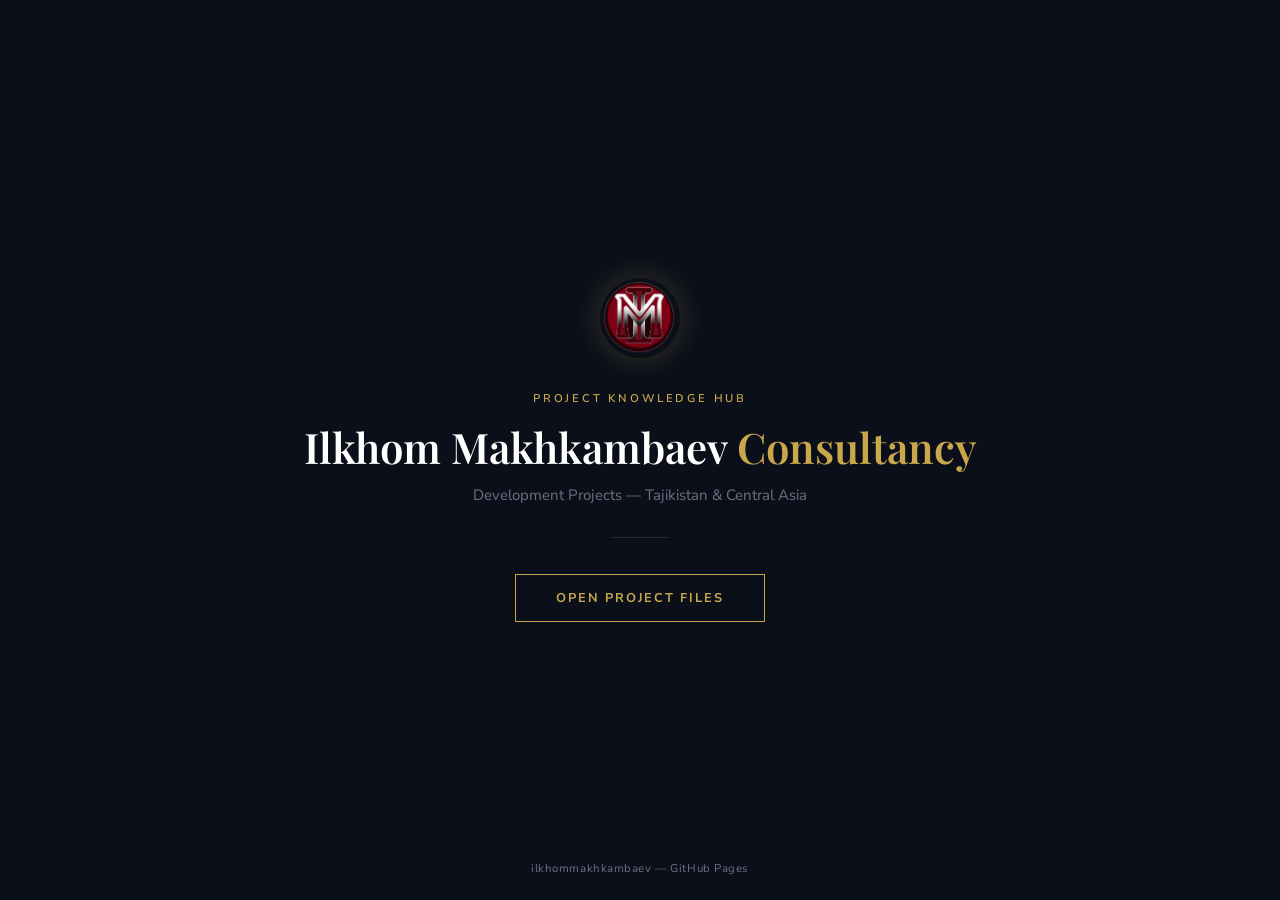
==== commit fd4c8989: "Fix landing page: inline fallback styles and constrain logo size - Add width/height attributes to lo" ====
--- a/index.html
+++ b/index.html
@@ -7,12 +7,18 @@
   <link rel="preconnect" href="https://fonts.googleapis.com">
   <link href="https://fonts.googleapis.com/css2?family=Playfair+Display:wght@400;500;600;700&family=Nunito+Sans:wght@400;600;700&display=swap" rel="stylesheet">
   <link rel="stylesheet" href="css/styles.css">
+  <style>
+    /* Inline fallback for critical landing styles */
+    .dark-landing{background:#0a0f1a;color:#fff;font-family:'Nunito Sans',sans-serif;margin:0;min-height:100vh}
+    .landing-wrapper{min-height:100vh;display:flex;flex-direction:column;align-items:center;justify-content:center}
+    .landing-logo{width:80px;height:80px;border-radius:50%;object-fit:cover}
+  </style>
 </head>
 <body class="dark-landing">
 
   <div class="landing-wrapper">
     <div class="landing-center">
-      <img src="logo.png" alt="Logo" class="landing-logo">
+      <img src="logo.png" alt="Logo" class="landing-logo" width="80" height="80">
       <p class="landing-label">PROJECT KNOWLEDGE HUB</p>
       <h1 class="landing-title">Ilkhom Makhkambaev <span class="landing-title-accent">Consultancy</span></h1>
       <p class="landing-subtitle">Development Projects &mdash; Tajikistan &amp; Central Asia</p>
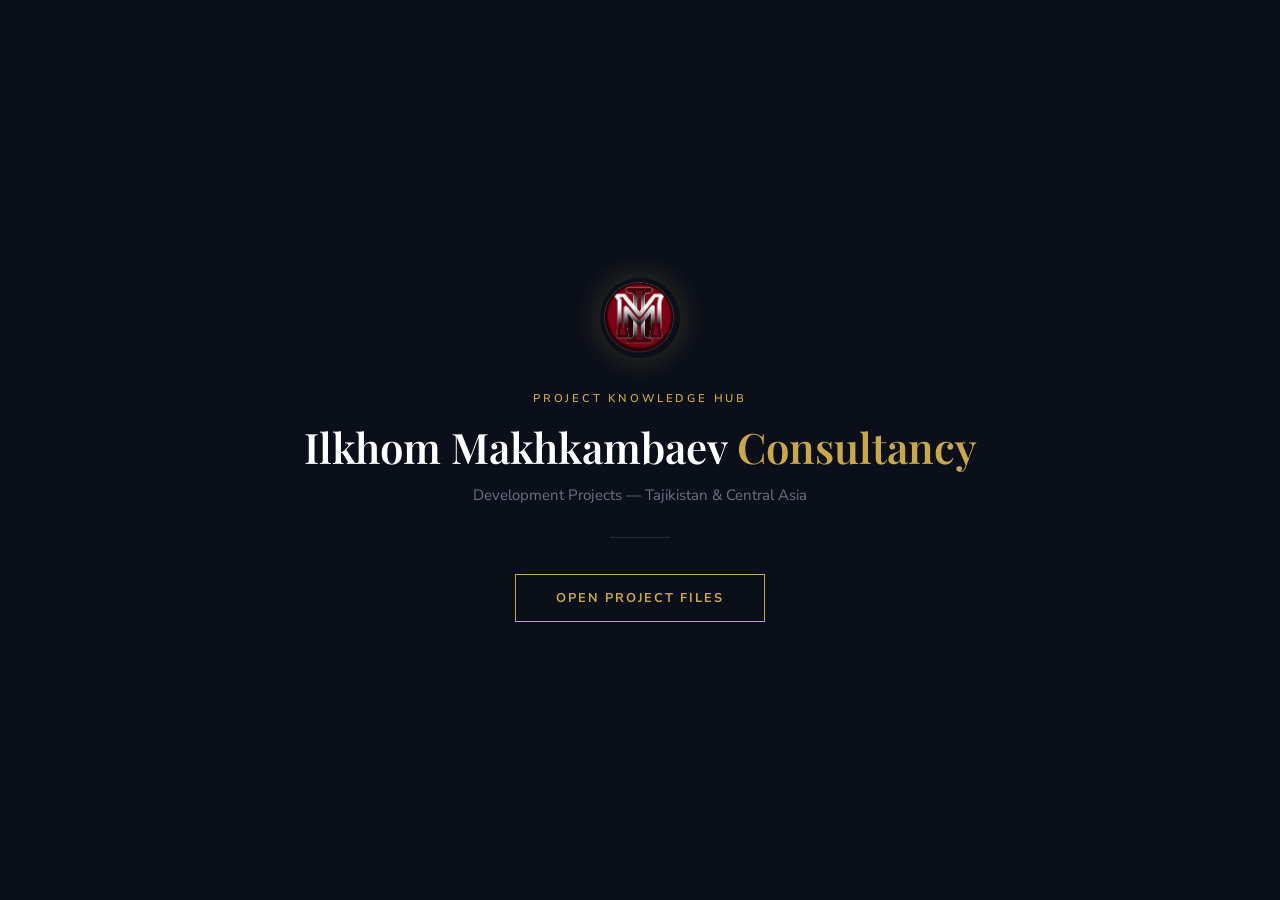
==== commit 429a33c3: "New color palette, soft nodes, save fix - New 8-color palette: Cream, Gold, Coral, Blue, Teal, Amber" ====
--- a/index.html
+++ b/index.html
@@ -25,7 +25,6 @@
       <div class="landing-divider"></div>
       <a href="projects.html" class="landing-btn">OPEN PROJECT FILES</a>
     </div>
-    <footer class="landing-footer">ilkhommakhkambaev &mdash; GitHub Pages</footer>
   </div>
 
 </body>
--- a/css/styles.css
+++ b/css/styles.css
@@ -303,11 +303,6 @@
   border: 1px solid var(--dk-active);
 }
 
-.status-review {
-  color: var(--dk-review);
-  border: 1px solid var(--dk-review);
-}
-
 .status-completed {
   color: var(--dk-complete);
   border: 1px solid var(--dk-complete);
@@ -364,7 +359,10 @@
 .color-swatches { display: flex; gap: 4px; align-items: center; }
 .color-swatch { width: 22px; height: 22px; border-radius: 50%; border: 2px solid var(--border); cursor: pointer; transition: transform 0.15s; }
 .color-swatch:hover { transform: scale(1.15); }
-.toolbar-credits { margin-left: auto; color: var(--muted); font-size: 0.75rem; white-space: nowrap; }
+.toolbar-logo-link { display: flex; align-items: center; flex-shrink: 0; }
+.toolbar-logo { width: 28px; height: 28px; border-radius: 50%; object-fit: cover; }
+.toolbar-credits { margin-left: auto; color: var(--muted); font-size: 10px; font-style: italic; white-space: nowrap; }
+.toolbar-credits a { color: var(--accent); }
 
 /* --- Format Panel --- */
 .format-panel { display: none; align-items: center; gap: 8px; background: var(--toolbar); border-bottom: 1px solid var(--border); padding: 5px 14px; z-index: 99; flex-shrink: 0; flex-wrap: wrap; min-height: 38px; }
@@ -412,37 +410,40 @@
   pointer-events: none;
 }
 #edge-svg .edge-hit { pointer-events: stroke; }
-#edge-svg .edge-path { stroke-linecap: round; }
+#edge-svg .edge-path { stroke-linecap: square; stroke-linejoin: round; }
 #edge-svg .edge-path.selected { stroke: var(--red) !important; }
 #edge-svg .edge-label { font-family: 'Nunito Sans', sans-serif; font-size: 11px; fill: var(--text); pointer-events: none; }
 
-/* ===== NODE STYLES ===== */
+/* ===== NODE STYLES (Soft modern bubbles) ===== */
 .mm-node {
   position: absolute;
   z-index: 2;
   min-width: 80px; min-height: 36px;
-  padding: 8px 14px;
-  border-radius: 8px;
+  padding: 10px 14px;
+  border-radius: 12px;
   background: #fff;
-  border: 2px solid #c8c0b8;
+  border: 0.5px solid rgba(0,0,0,0.08);
   cursor: grab;
   user-select: none;
   font-family: 'Nunito', sans-serif;
-  font-size: 13px; line-height: 1.4;
+  font-size: 13px; line-height: 1.4; font-weight: 600;
   display: flex; align-items: center; justify-content: flex-start;
   word-wrap: break-word;
+  box-shadow: 0 2px 8px rgba(0,0,0,0.06);
   transition: box-shadow 0.15s;
-}
-.mm-node:hover { box-shadow: 0 2px 10px rgba(42,37,32,0.12); }
-.mm-node.selected { box-shadow: 0 0 0 2px var(--accent), 0 2px 10px rgba(59,110,165,0.2); }
-.mm-node.multi-selected { box-shadow: 0 0 0 2px var(--green), 0 2px 10px rgba(39,168,95,0.2); }
+  overflow: visible;
+}
+.mm-node:hover { box-shadow: 0 3px 12px rgba(0,0,0,0.1); }
+.mm-node.selected { box-shadow: 0 0 0 2px var(--accent), 0 2px 8px rgba(59,110,165,0.15); }
+.mm-node.multi-selected { box-shadow: 0 0 0 2px var(--green), 0 2px 8px rgba(39,168,95,0.15); }
+.mm-node.node-dark { border-color: rgba(255,255,255,0.1); }
 .mm-node.note { border-style: dashed; opacity: 0.85; font-style: italic; font-size: 12px; }
 .mm-node.shape-square { border-radius: 0; }
 .mm-node.shape-circle { border-radius: 50%; justify-content: center; text-align: center; }
 .mm-node.shape-diamond { transform: rotate(45deg); border-radius: 4px; }
 .mm-node.shape-diamond .node-text { transform: rotate(-45deg); }
 .node-text { flex: 1; pointer-events: none; overflow: hidden; }
-.node-edit-textarea { position: absolute; top: 4px; left: 4px; right: 4px; bottom: 4px; border: none; background: transparent; font: inherit; color: inherit; resize: none; outline: none; padding: 4px; line-height: 1.4; }
+.node-edit-textarea { position: absolute; top: 8px; left: 4px; right: 4px; bottom: 4px; border: none; background: transparent; font: inherit; color: inherit; resize: none; outline: none; padding: 4px; line-height: 1.4; }
 
 /* Node action buttons */
 .node-actions { display: none; }
@@ -453,8 +454,9 @@
 .node-connect { position: absolute; top: 50%; right: -10px; transform: translateY(-50%); width: 16px; height: 16px; border-radius: 50%; background: #e07b3a; border: 2px solid #fff; cursor: crosshair; z-index: 10; box-shadow: var(--shadow); }
 .node-resize { position: absolute; bottom: -4px; right: -4px; width: 14px; height: 14px; cursor: nwse-resize; z-index: 10; opacity: 0.5; }
 .node-resize::after { content: ''; position: absolute; bottom: 2px; right: 2px; width: 8px; height: 8px; border-right: 2px solid var(--muted); border-bottom: 2px solid var(--muted); }
-.node-link-icon { position: absolute; top: 50%; right: 6px; transform: translateY(-50%); width: 18px; height: 18px; cursor: pointer; opacity: 0.7; z-index: 5; }
+.node-link-icon { position: absolute; top: 50%; right: 6px; transform: translateY(-50%); width: 24px; height: 24px; cursor: pointer; opacity: 0.7; z-index: 5; }
 .node-link-icon:hover { opacity: 1; }
+.mm-node:has(.node-link-icon) { padding-right: 34px; }
 
 /* Rubber band selection */
 .rubber-band { position: absolute; border: 1.5px dashed var(--accent); background: rgba(59,110,165,0.08); pointer-events: none; z-index: 50; }
@@ -466,6 +468,53 @@
 .ctx-item:hover { background: rgba(59,110,165,0.08); }
 .ctx-sep { height: 1px; background: var(--border); margin: 4px 0; }
 
+
+/* ===== TOAST ===== */
+.toast {
+  position: fixed; bottom: 24px; left: 50%; transform: translateX(-50%) translateY(20px);
+  background: #1f2937; color: #fff; padding: 10px 24px; border-radius: 8px;
+  font-size: 0.85rem; font-family: 'Nunito Sans', sans-serif;
+  box-shadow: 0 4px 16px rgba(0,0,0,0.2); z-index: 9999;
+  opacity: 0; transition: opacity 0.3s, transform 0.3s;
+  pointer-events: none;
+}
+.toast.visible { opacity: 1; transform: translateX(-50%) translateY(0); }
+.toast-error { background: #991b1b; }
+
+/* ===== TOKEN MODAL ===== */
+.token-modal-overlay {
+  position: fixed; top: 0; left: 0; right: 0; bottom: 0;
+  background: rgba(0,0,0,0.5); z-index: 10000;
+  display: flex; align-items: center; justify-content: center;
+}
+.token-modal {
+  background: #fff; border-radius: 12px; padding: 28px 32px;
+  max-width: 420px; width: 90%; box-shadow: 0 8px 32px rgba(0,0,0,0.2);
+  font-family: 'Nunito Sans', sans-serif;
+}
+.token-modal h3 { margin-bottom: 8px; font-size: 1.1rem; color: #1f2937; }
+.token-modal p { margin-bottom: 16px; font-size: 0.85rem; color: #6b7280; }
+.token-input {
+  width: 100%; padding: 10px 14px; border: 1px solid #d1d5db;
+  border-radius: 6px; font-size: 0.9rem; margin-bottom: 16px;
+  font-family: monospace; outline: none;
+}
+.token-input:focus { border-color: var(--accent); }
+.token-actions { display: flex; gap: 8px; justify-content: flex-end; }
+
+/* ===== STATUS DROPDOWN (projects page) ===== */
+.status-dropdown-wrap { position: relative; display: inline-block; }
+.status-dropdown {
+  position: absolute; top: 100%; left: 0; z-index: 100;
+  background: #1f2937; border: 1px solid #374151; border-radius: 6px;
+  box-shadow: 0 4px 16px rgba(0,0,0,0.3); min-width: 130px;
+  overflow: hidden; margin-top: 4px;
+}
+.status-dropdown-item {
+  padding: 8px 14px; font-size: 0.8rem; color: #e5e7eb;
+  cursor: pointer; transition: background 0.15s;
+}
+.status-dropdown-item:hover { background: #374151; }
 
 /* ==========================================================
    RESPONSIVE
